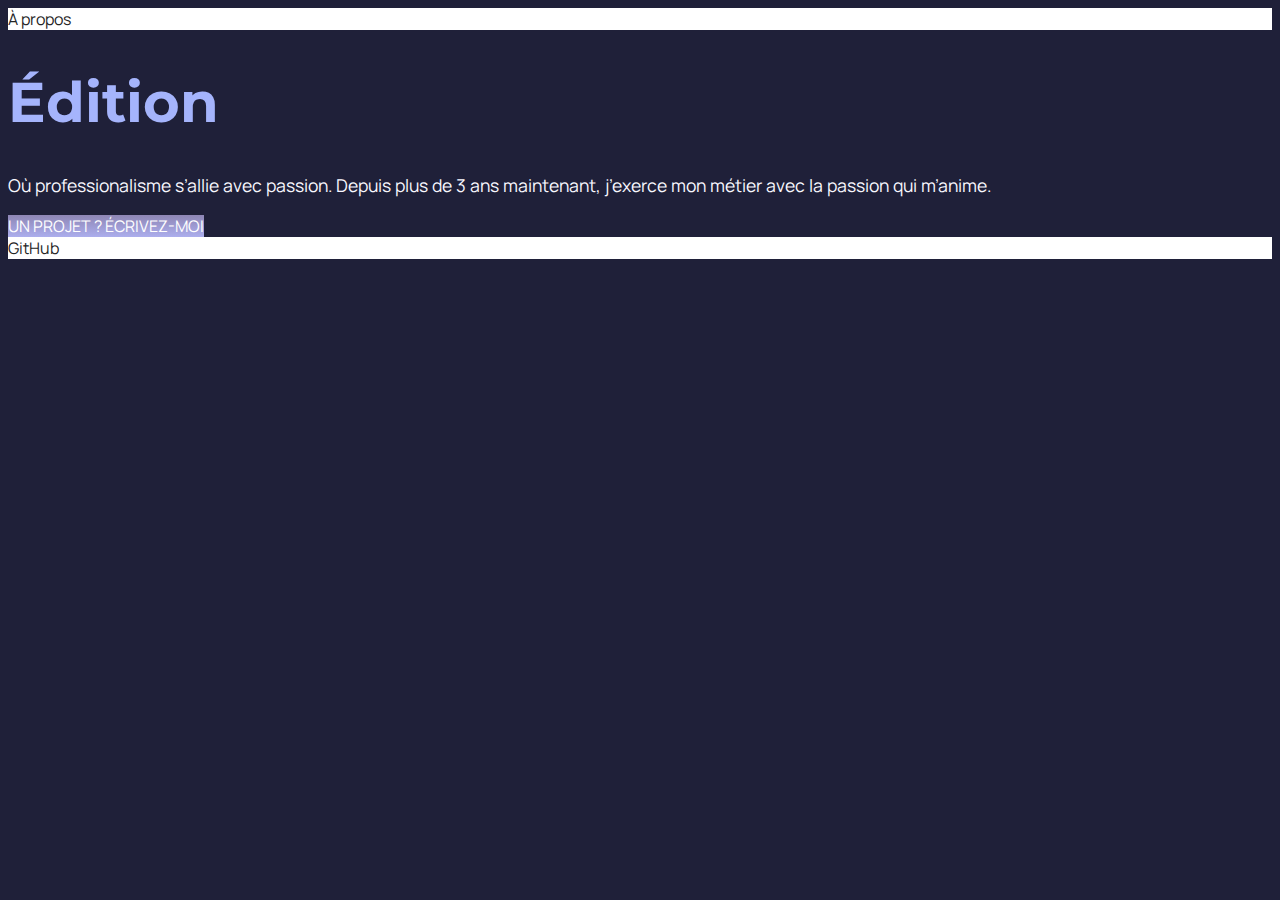
==== index.html @ 4eba6947 "ajout couleurs" ====
<!DOCTYPE html>
<html lang="fr">

<head>
    <meta charset="utf-8">
    <title>Accueil – Salomé Durand</title>
    <link href="style.css" rel="stylesheet">
    <link rel="preconnect" href="https://fonts.googleapis.com">
    <link rel="preconnect" href="https://fonts.gstatic.com" crossorigin>
    <link href="https://fonts.googleapis.com/css2?family=Manrope&family=Montserrat&display=swap" rel="stylesheet">

</head>

<body>
    <div class="entete">
        <a href="interieur/a-propos.html">À propos</a>
    </div>
    <h1>Édition</h1>
    <p>Où professionalisme s’allie avec passion. Depuis plus de 3 ans maintenant, j’exerce mon métier avec la passion
        qui m’anime.</p>

        <div>
            <a href="" class="cta">UN PROJET ? ÉCRIVEZ-MOI</a>
        </div>
        <div class="pied-de-page">

    <a href="https://github.com/" target="_blank">GitHub</a>
    </div>
</body>

</html>
---- style.css ----
body {
    font-family: 'Manrope', sans-serif;
    font-size: 1em;
    background-color: #1f2039;
}

a {
    color: #242424;
    text-decoration: none;
}

em {
    color: #a5b4fc;
    font-style: normal;
}

h1 {
    font-size: 3.5em;
    color: #a5b4fc;
    font-family: 'Montserrat', sans-serif;
}

h2 {
    color: #f9f8ff;
}

p,
li {
    font-size: 1.1em;
    color: #f9f8ff;
}

.entete,
.pied-de-page {
    background-color: white;
}

.cta {
    background: linear-gradient(#8e86b5, #acaeed);
    color: white;
}
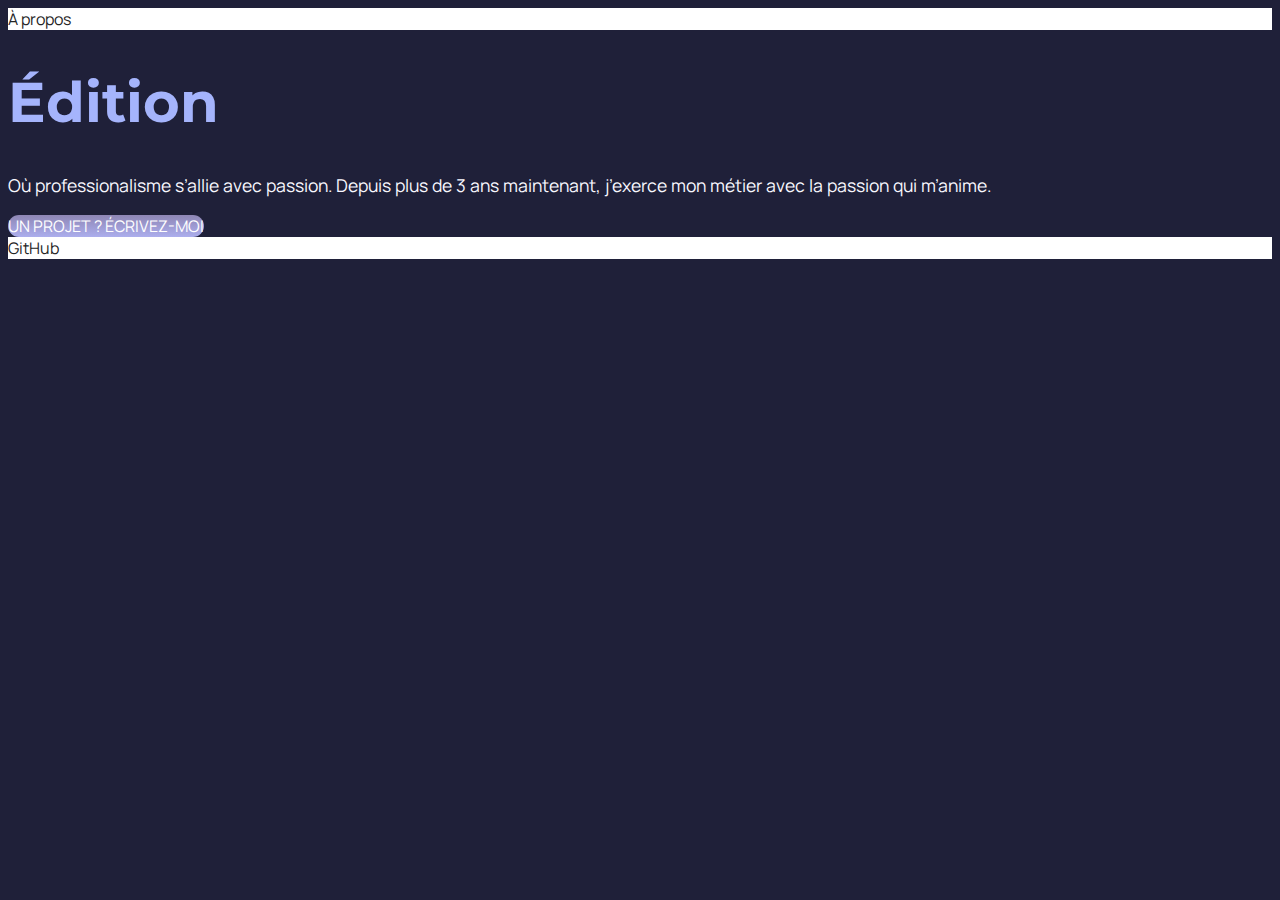
==== commit afdfb4d2: "ajout structure" ====
--- a/index.html
+++ b/index.html
@@ -12,20 +12,25 @@
 </head>
 
 <body>
-    <div class="entete">
-        <a href="interieur/a-propos.html">À propos</a>
-    </div>
-    <h1>Édition</h1>
-    <p>Où professionalisme s’allie avec passion. Depuis plus de 3 ans maintenant, j’exerce mon métier avec la passion
-        qui m’anime.</p>
+    <header>
+        <nav>
+            <a href="interieur/a-propos.html">À propos</a>
+        </nav>
+    </header>
+    <main>
+        <h1>Édition</h1>
+        <p>Où professionalisme s’allie avec passion. Depuis plus de 3 ans maintenant, j’exerce mon métier avec la
+            passion
+            qui m’anime.</p>
 
         <div>
             <a href="" class="cta">UN PROJET ? ÉCRIVEZ-MOI</a>
         </div>
-        <div class="pied-de-page">
+    </main>
+    <footer>
+        <a href="https://github.com/" target="_blank">GitHub</a>
+    </footer>
 
-    <a href="https://github.com/" target="_blank">GitHub</a>
-    </div>
 </body>
 
 </html>--- a/style.css
+++ b/style.css
@@ -30,12 +30,27 @@
     color: #f9f8ff;
 }
 
-.entete,
-.pied-de-page {
+header,
+footer {
     background-color: white;
 }
 
 .cta {
     background: linear-gradient(#8e86b5, #acaeed);
     color: white;
+    border-radius: 50px;
+}
+
+a:hover {
+    text-decoration: underline;
+}
+
+.cta:hover {
+    background: linear-gradient(#696484, #8788ba);
+    text-decoration: none;
+}
+
+.carre-contenu {
+    border-right: 1px solid #8e86b5;
+    border-bottom: 1px solid #8e86b5;
 }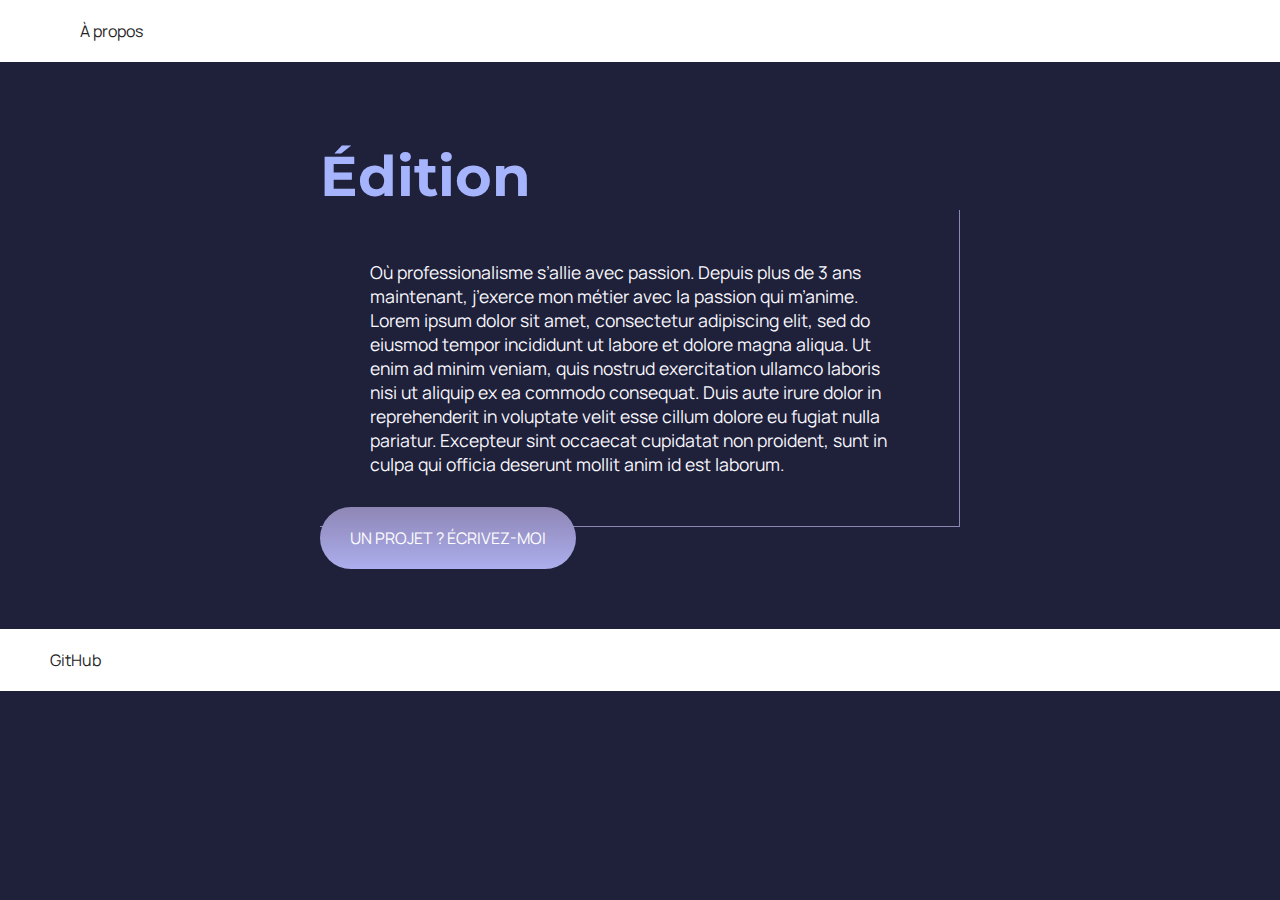
==== commit 3d9dc57f: "finalisation mise en page" ====
--- a/index.html
+++ b/index.html
@@ -18,14 +18,24 @@
         </nav>
     </header>
     <main>
-        <h1>Édition</h1>
-        <p>Où professionalisme s’allie avec passion. Depuis plus de 3 ans maintenant, j’exerce mon métier avec la
-            passion
-            qui m’anime.</p>
+        <section class="accueil-introduction">
 
-        <div>
-            <a href="" class="cta">UN PROJET ? ÉCRIVEZ-MOI</a>
-        </div>
+                <h1>Édition</h1>
+                <div class="carre-contenu">
+                <p>Où professionalisme s’allie avec passion. Depuis plus de 3 ans maintenant, j’exerce mon métier avec
+                    la
+                    passion
+                    qui m’anime.</p>
+                <p>Lorem ipsum dolor sit amet, consectetur adipiscing elit, sed do eiusmod tempor incididunt ut labore
+                    et dolore magna aliqua. Ut enim ad minim veniam, quis nostrud exercitation ullamco laboris nisi ut
+                    aliquip ex ea commodo consequat. Duis aute irure dolor in reprehenderit in voluptate velit esse
+                    cillum dolore eu fugiat nulla pariatur. Excepteur sint occaecat cupidatat non proident, sunt in
+                    culpa qui officia deserunt mollit anim id est laborum.</p>
+            </div>
+            <div>
+                <a href="" class="cta">UN PROJET ? ÉCRIVEZ-MOI</a>
+            </div>
+        </section>
     </main>
     <footer>
         <a href="https://github.com/" target="_blank">GitHub</a>
--- a/style.css
+++ b/style.css
@@ -1,56 +1,92 @@
-body {
+* {
+    margin: 0;
+  }
+  
+  body {
     font-family: 'Manrope', sans-serif;
     font-size: 1em;
     background-color: #1f2039;
-}
-
-a {
+  }
+  
+  a {
     color: #242424;
     text-decoration: none;
-}
-
-em {
-    color: #a5b4fc;
-    font-style: normal;
-}
-
-h1 {
+  }
+  
+  h1 {
     font-size: 3.5em;
     color: #a5b4fc;
     font-family: 'Montserrat', sans-serif;
-}
-
-h2 {
+  }
+  
+  h2 {
     color: #f9f8ff;
-}
-
-p,
-li {
+  }
+  
+  p,
+  li {
     font-size: 1.1em;
     color: #f9f8ff;
-}
-
-header,
-footer {
+  }
+  
+  header,
+  footer {
     background-color: white;
-}
-
-.cta {
+    padding: 20px 50px;
+  }
+  
+  .cta {
     background: linear-gradient(#8e86b5, #acaeed);
     color: white;
     border-radius: 50px;
-}
-
-a:hover {
+    padding: 20px 30px;
+  }
+  
+  a:hover {
     text-decoration: underline;
-}
-
-.cta:hover {
+  }
+  
+  .cta:hover {
     background: linear-gradient(#696484, #8788ba);
     text-decoration: none;
-}
-
-.carre-contenu {
+  }
+  
+  .carre-contenu {
     border-right: 1px solid #8e86b5;
     border-bottom: 1px solid #8e86b5;
-}+    padding: 50px;
+  }
+  
+  .carre-contenu h2 {
+    margin-top: 30px;
+  }
+  
+  .carre-contenu ul {
+    margin-top: 30px;
+  }
+  
+  section {
+    padding: 80px;
+  }
+  
+  .a-propos-main {
+    width: 50%;
+    margin: auto;
+  }
+  
+  footer,
+  nav {
+    display: flex;
+    flex-direction: row;
+    align-items: center;
+    justify-content: space-between;
+  }
+  
+  nav a {
+    margin-left: 30px;
+  }
+  
+  .accueil-introduction {
+    width: 50%;
+    margin: auto;
+  }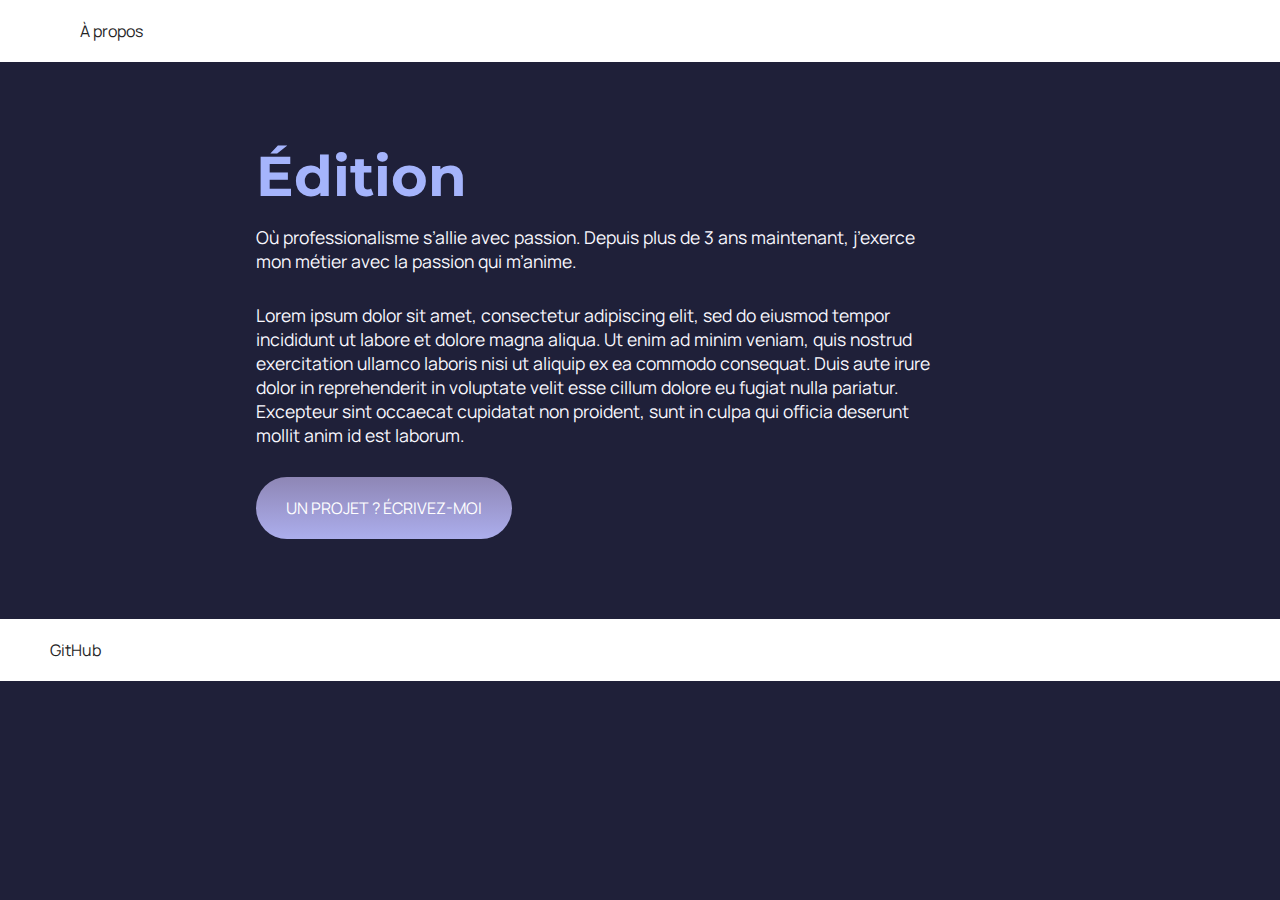
==== commit c2dc798b: "Ajout fichiers par page" ====
--- a/index.html
+++ b/index.html
@@ -4,7 +4,8 @@
 <head>
     <meta charset="utf-8">
     <title>Accueil – Salomé Durand</title>
-    <link href="style.css" rel="stylesheet">
+    <link href="style/style.css" rel="stylesheet" >
+    <link href="style/index.css" rel="stylesheet" >
     <link rel="preconnect" href="https://fonts.googleapis.com">
     <link rel="preconnect" href="https://fonts.gstatic.com" crossorigin>
     <link href="https://fonts.googleapis.com/css2?family=Manrope&family=Montserrat&display=swap" rel="stylesheet">
@@ -14,14 +15,13 @@
 <body>
     <header>
         <nav>
-            <a href="interieur/a-propos.html">À propos</a>
+            <a href="a-propos.html">À propos</a>
         </nav>
     </header>
     <main>
         <section class="accueil-introduction">
-
+            <div>
                 <h1>Édition</h1>
-                <div class="carre-contenu">
                 <p>Où professionalisme s’allie avec passion. Depuis plus de 3 ans maintenant, j’exerce mon métier avec
                     la
                     passion
@@ -31,9 +31,7 @@
                     aliquip ex ea commodo consequat. Duis aute irure dolor in reprehenderit in voluptate velit esse
                     cillum dolore eu fugiat nulla pariatur. Excepteur sint occaecat cupidatat non proident, sunt in
                     culpa qui officia deserunt mollit anim id est laborum.</p>
-            </div>
-            <div>
-                <a href="" class="cta">UN PROJET ? ÉCRIVEZ-MOI</a>
+                    <a href="" class="cta">UN PROJET ? ÉCRIVEZ-MOI</a>
             </div>
         </section>
     </main>
--- a/style/style.css
+++ b/style/style.css
@@ -0,0 +1,69 @@
+* {
+  margin: 0;
+}
+
+body {
+  font-family: 'Manrope', sans-serif;
+  font-size: 1em;
+  background-color: #1f2039;
+}
+
+a {
+  color: #242424;
+  text-decoration: none;
+}
+
+h1 {
+  font-size: 3.5em;
+  color: #a5b4fc;
+  font-family: 'Montserrat', sans-serif;
+}
+
+h2 {
+  color: #f9f8ff;
+}
+
+p,
+li {
+  font-size: 1.1em;
+  color: #f9f8ff;
+}
+
+header,
+footer {
+  background-color: white;
+  padding: 20px 50px;
+}
+
+.cta {
+  display: inline-block;
+  background: linear-gradient(#8e86b5, #acaeed);
+  color: white;
+  border-radius: 50px;
+  padding: 20px 30px;
+}
+
+a:hover {
+  text-decoration: underline;
+}
+
+.cta:hover {
+  background: linear-gradient(#696484, #8788ba);
+  text-decoration: none;
+}
+
+section {
+  padding: 80px;
+}
+
+footer,
+nav {
+  display: flex;
+  flex-direction: row;
+  align-items: center;
+  justify-content: space-between;
+}
+
+nav a {
+  margin-left: 30px;
+}
--- a/style/index.css
+++ b/style/index.css
@@ -0,0 +1,19 @@
+.accueil-introduction {
+  display: flex;
+  flex-direction: row;
+  width: 60%;
+  align-items: flex-start;
+  margin: auto;
+}
+
+.accueil-introduction h1 {
+  margin-bottom: 15px;
+}
+
+.accueil-introduction p {
+  margin-bottom: 30px;
+}
+
+.accueil-introduction div {
+  padding-right: 80px;
+}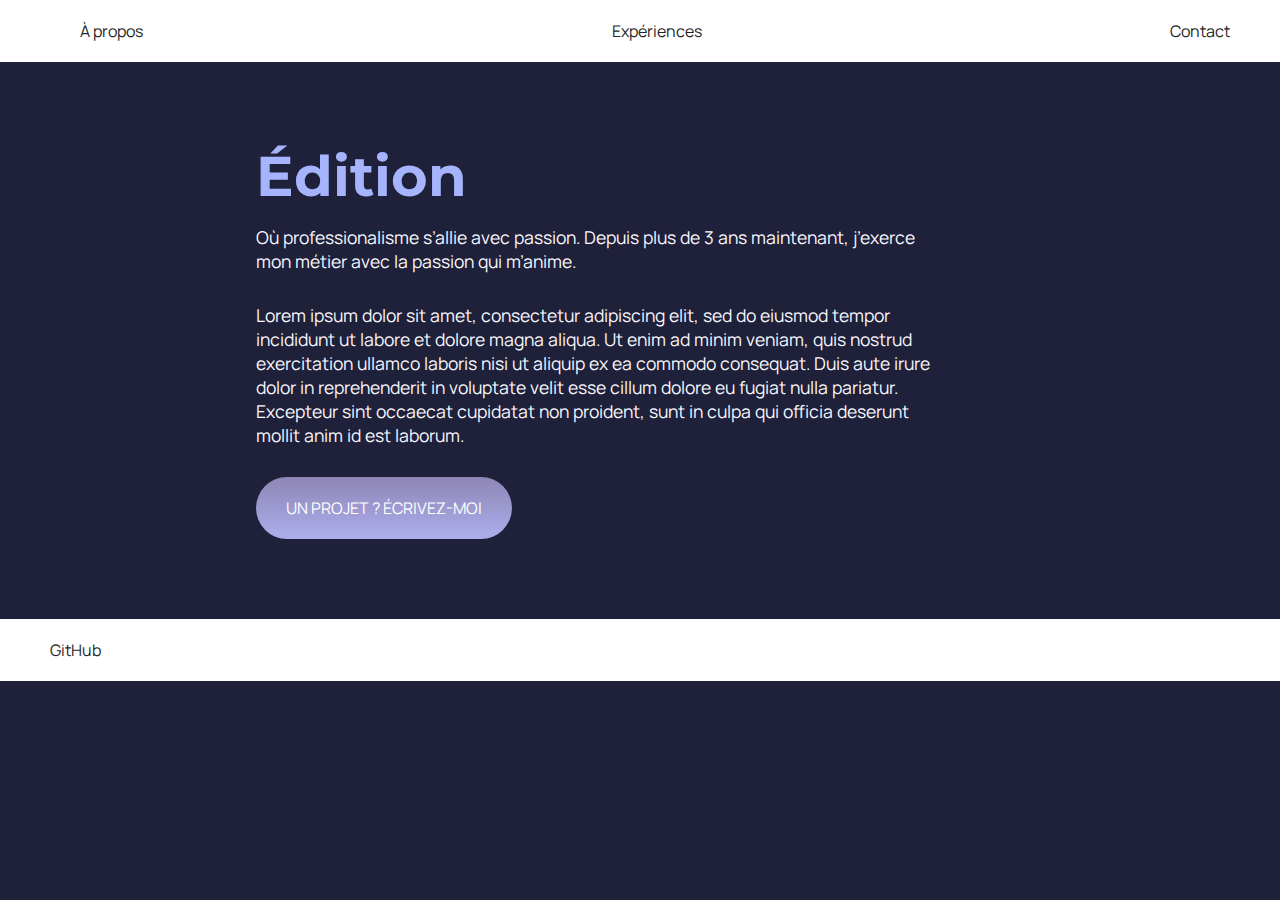
==== commit cffb9914: "Ajout pages" ====
--- a/index.html
+++ b/index.html
@@ -16,6 +16,8 @@
     <header>
         <nav>
             <a href="a-propos.html">À propos</a>
+            <a href="">Expériences</a>
+            <a href="">Contact</a>
         </nav>
     </header>
     <main>
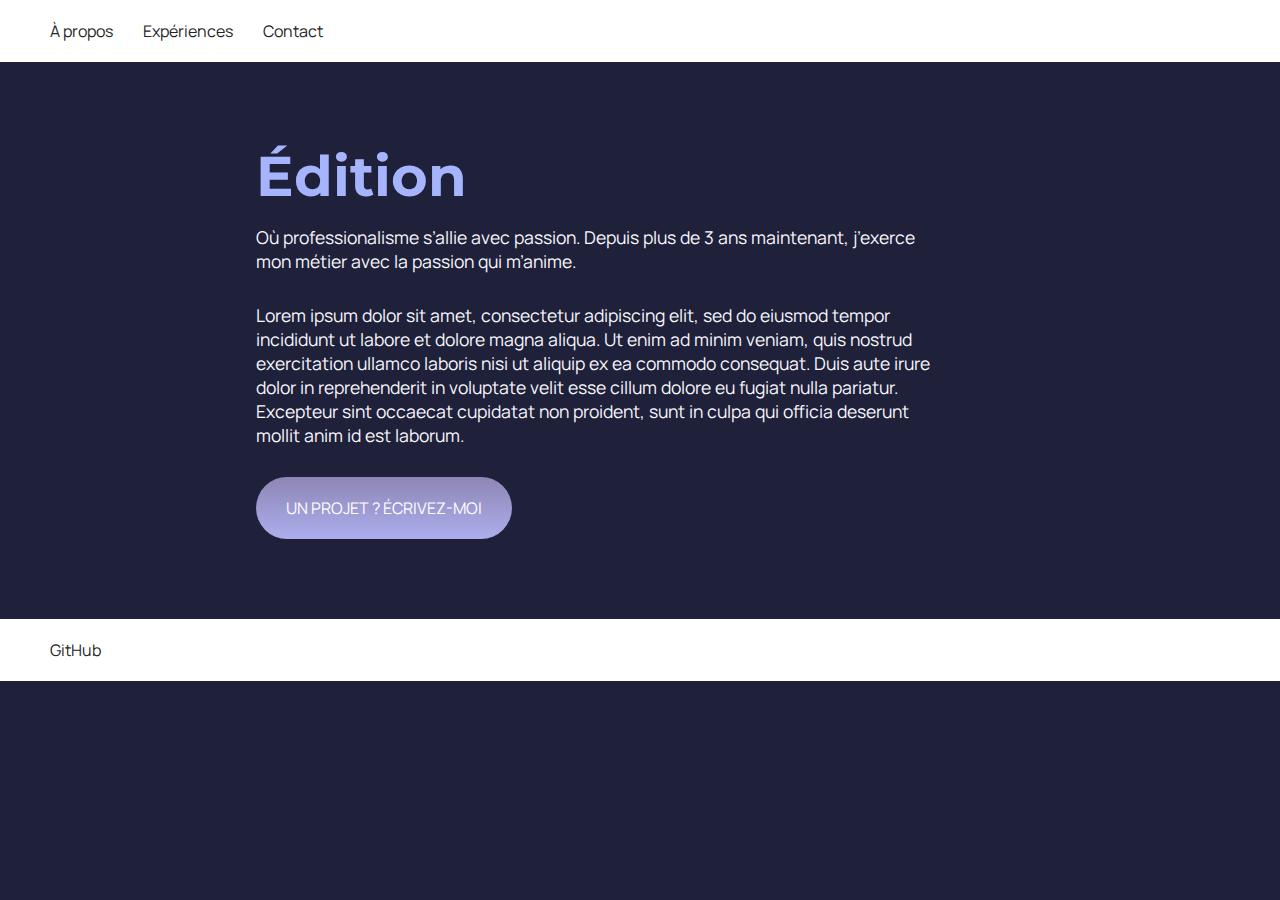
==== commit a9b76c1e: "Ajout nouvelles pages avec liens dans nav" ====
--- a/index.html
+++ b/index.html
@@ -16,8 +16,8 @@
     <header>
         <nav>
             <a href="a-propos.html">À propos</a>
-            <a href="">Expériences</a>
-            <a href="">Contact</a>
+            <a href="experiences.html">Expériences</a>
+            <a href="contact.html">Contact</a>
         </nav>
     </header>
     <main>
--- a/style/style.css
+++ b/style/style.css
@@ -33,6 +33,7 @@
 footer {
   background-color: white;
   padding: 20px 50px;
+  display: flex;
 }
 
 .cta {
@@ -60,10 +61,8 @@
 nav {
   display: flex;
   flex-direction: row;
-  align-items: center;
-  justify-content: space-between;
 }
 
 nav a {
-  margin-left: 30px;
-}
+  margin-right: 30px;
+}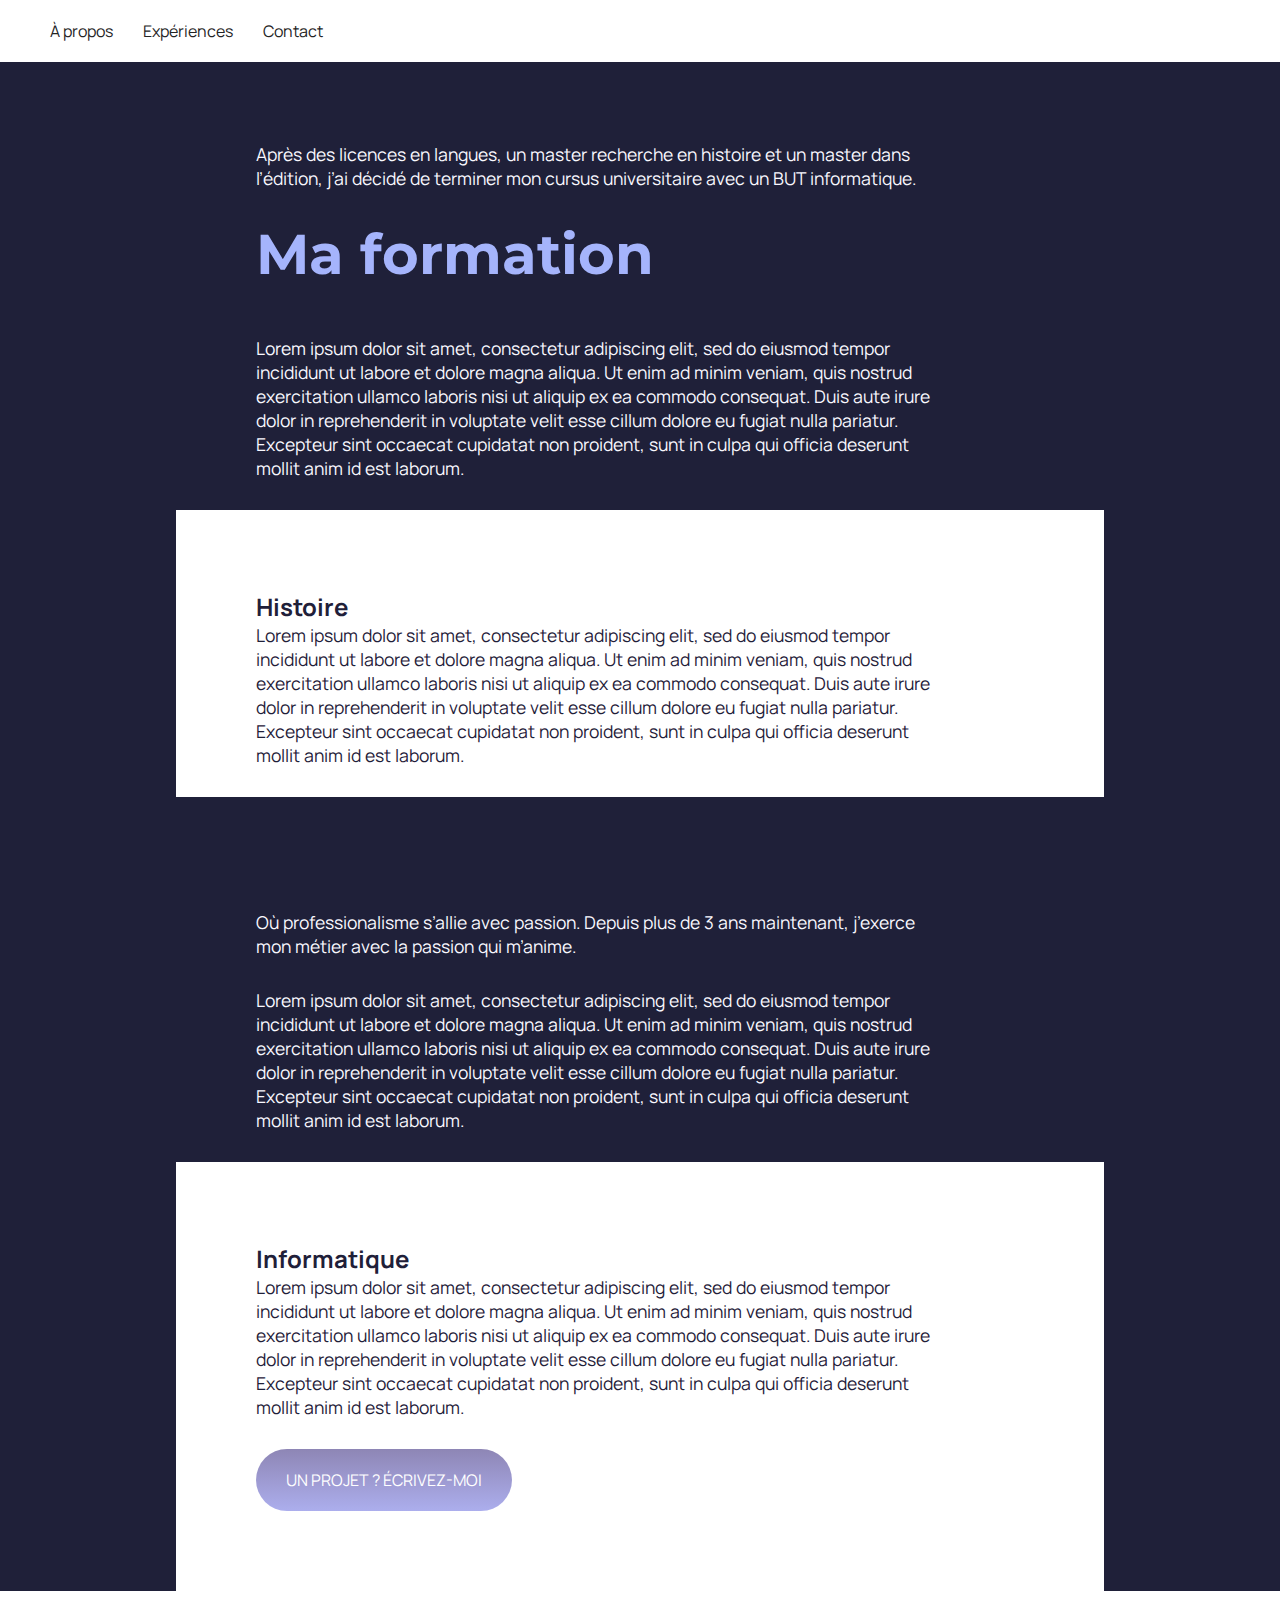
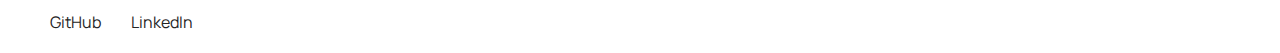
==== commit f034e59a: "ajout contenu" ====
--- a/index.html
+++ b/index.html
@@ -4,8 +4,8 @@
 <head>
     <meta charset="utf-8">
     <title>Accueil – Salomé Durand</title>
-    <link href="style/style.css" rel="stylesheet" >
-    <link href="style/index.css" rel="stylesheet" >
+    <link href="style/style.css" rel="stylesheet">
+    <link href="style/index.css" rel="stylesheet">
     <link rel="preconnect" href="https://fonts.googleapis.com">
     <link rel="preconnect" href="https://fonts.gstatic.com" crossorigin>
     <link href="https://fonts.googleapis.com/css2?family=Manrope&family=Montserrat&display=swap" rel="stylesheet">
@@ -21,9 +21,37 @@
         </nav>
     </header>
     <main>
-        <section class="accueil-introduction">
+        <section>
             <div>
-                <h1>Édition</h1>
+                <p>Après des licences en langues, un master recherche en histoire et un master dans l’édition, j’ai
+                    décidé de terminer mon cursus
+                    universitaire avec un BUT informatique.
+                </p>
+
+                <h1>Ma formation</h1>
+                <h2>Langues</h2>
+                <p>Lorem ipsum dolor sit amet, consectetur adipiscing elit, sed do eiusmod tempor incididunt ut labore
+                    et dolore magna aliqua. Ut enim ad minim veniam, quis nostrud exercitation ullamco laboris nisi ut
+                    aliquip ex ea commodo consequat. Duis aute irure dolor in reprehenderit in voluptate velit esse
+                    cillum dolore eu fugiat nulla pariatur. Excepteur sint occaecat cupidatat non proident, sunt in
+                    culpa qui officia deserunt mollit anim id est laborum.</p>
+            </div>
+        </section>
+
+        <section>
+            <div>
+            <h2>Histoire</h2>
+            <p>Lorem ipsum dolor sit amet, consectetur adipiscing elit, sed do eiusmod tempor incididunt ut labore
+                et dolore magna aliqua. Ut enim ad minim veniam, quis nostrud exercitation ullamco laboris nisi ut
+                aliquip ex ea commodo consequat. Duis aute irure dolor in reprehenderit in voluptate velit esse
+                cillum dolore eu fugiat nulla pariatur. Excepteur sint occaecat cupidatat non proident, sunt in
+                culpa qui officia deserunt mollit anim id est laborum.</p>
+            </div>
+        </section>
+        
+        <section>
+            <div>
+                <h2>Édition</h2>
                 <p>Où professionalisme s’allie avec passion. Depuis plus de 3 ans maintenant, j’exerce mon métier avec
                     la
                     passion
@@ -33,12 +61,24 @@
                     aliquip ex ea commodo consequat. Duis aute irure dolor in reprehenderit in voluptate velit esse
                     cillum dolore eu fugiat nulla pariatur. Excepteur sint occaecat cupidatat non proident, sunt in
                     culpa qui officia deserunt mollit anim id est laborum.</p>
-                    <a href="" class="cta">UN PROJET ? ÉCRIVEZ-MOI</a>
+            </div>
+        </section>
+        
+        <section>
+            <div>
+                <h2>Informatique</h2>
+                <p>Lorem ipsum dolor sit amet, consectetur adipiscing elit, sed do eiusmod tempor incididunt ut labore
+                    et dolore magna aliqua. Ut enim ad minim veniam, quis nostrud exercitation ullamco laboris nisi ut
+                    aliquip ex ea commodo consequat. Duis aute irure dolor in reprehenderit in voluptate velit esse
+                    cillum dolore eu fugiat nulla pariatur. Excepteur sint occaecat cupidatat non proident, sunt in
+                    culpa qui officia deserunt mollit anim id est laborum.</p>
+                <a href="" class="cta">UN PROJET ? ÉCRIVEZ-MOI</a>
             </div>
         </section>
     </main>
     <footer>
         <a href="https://github.com/" target="_blank">GitHub</a>
+        <a href="https://www.linkedin.com/in/salomé-durand-4a7022115/" target="_blank">LinkedIn</a>
     </footer>
 
 </body>
--- a/style/style.css
+++ b/style/style.css
@@ -54,7 +54,22 @@
 }
 
 section {
-  padding: 80px;
+  padding-left: 80px;
+  padding-right: 80px;
+  padding-bottom: 0px;
+  padding-top: 80px;
+}
+
+section:last-of-type{
+  padding-bottom: 80px;
+}
+
+section:nth-child(even){
+  background-color: white;
+}
+
+section:nth-child(even) p, h2 {
+  color: #1f2039;
 }
 
 footer,
@@ -63,6 +78,6 @@
   flex-direction: row;
 }
 
-nav a {
+footer a, nav a {
   margin-right: 30px;
 }--- a/style/index.css
+++ b/style/index.css
@@ -1,4 +1,14 @@
-.accueil-introduction {
+body {
+  height: 100vh;
+  display: flex;
+  flex-direction: column;
+}
+
+main {
+  flex: 1;
+}
+
+section {
   display: flex;
   flex-direction: row;
   width: 60%;
@@ -6,14 +16,14 @@
   margin: auto;
 }
 
-.accueil-introduction h1 {
+section h1 {
   margin-bottom: 15px;
 }
 
-.accueil-introduction p {
+section p {
   margin-bottom: 30px;
 }
 
-.accueil-introduction div {
+section div {
   padding-right: 80px;
 }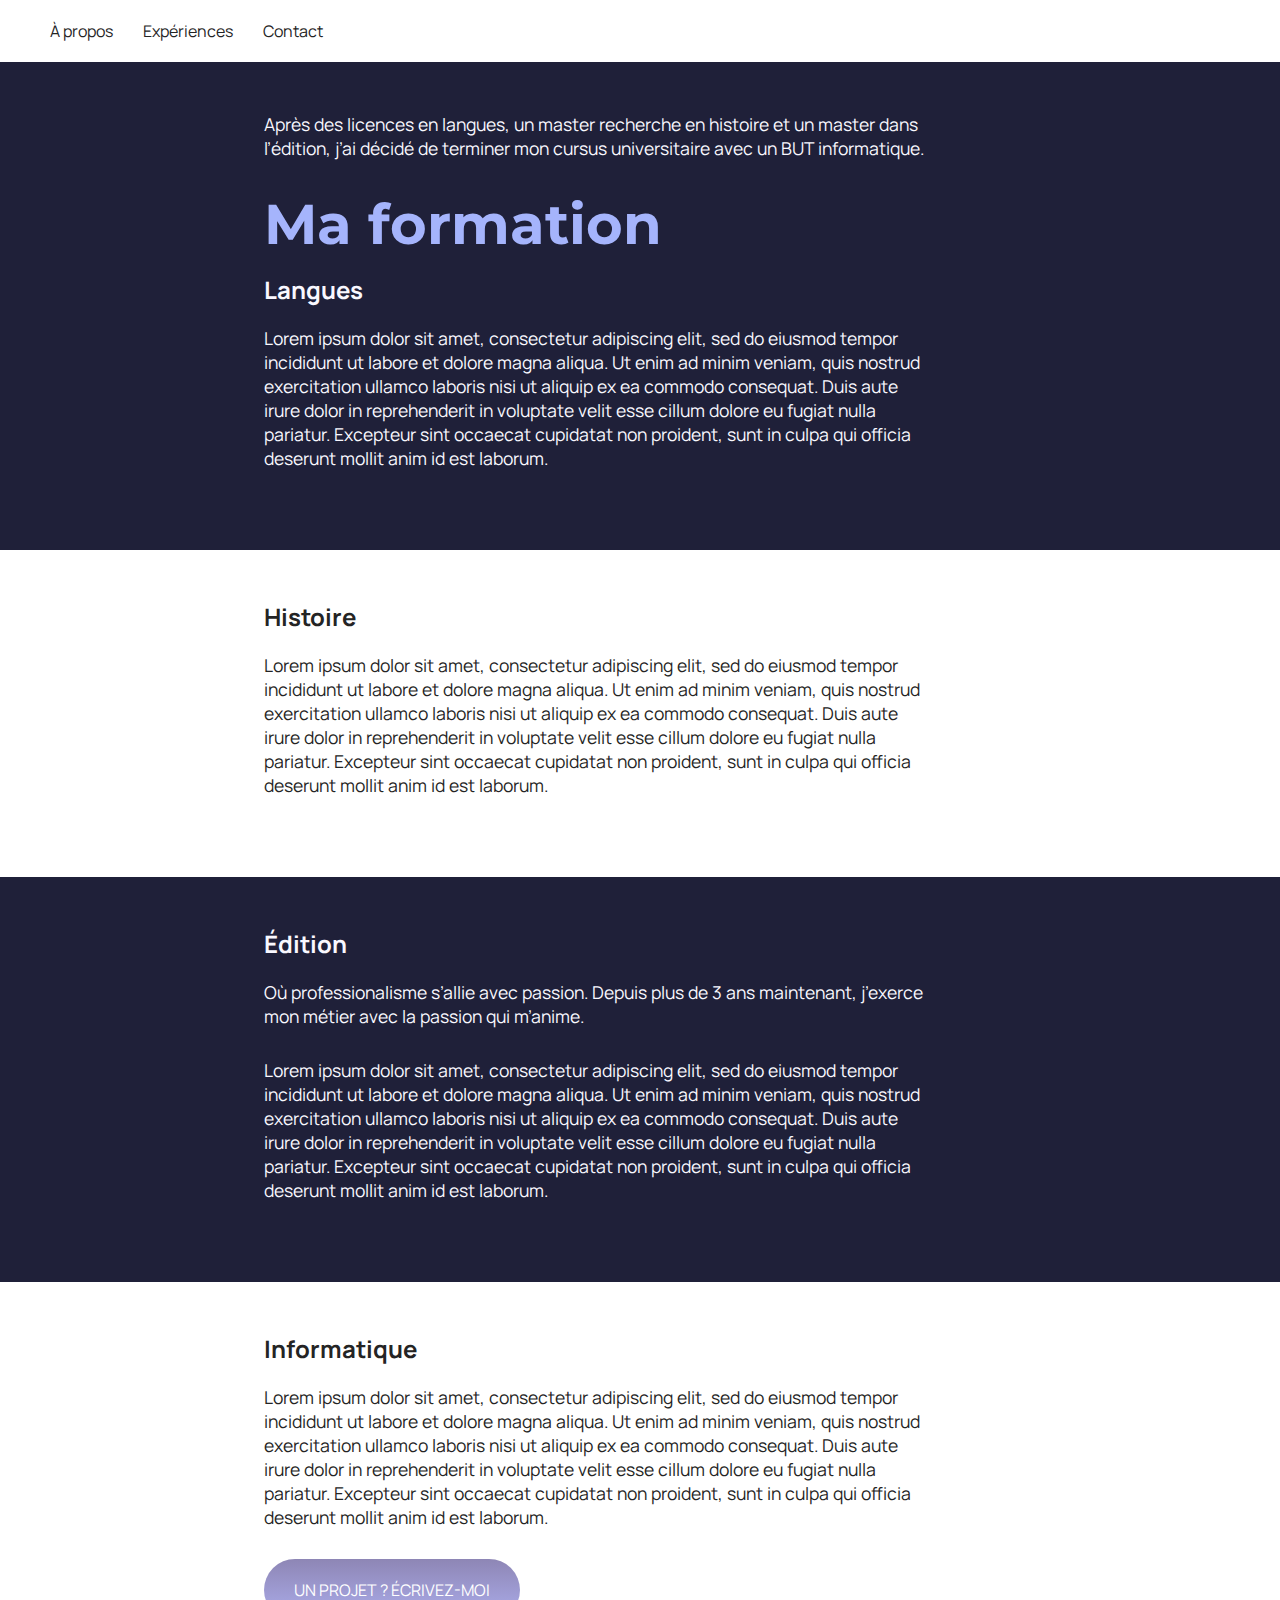
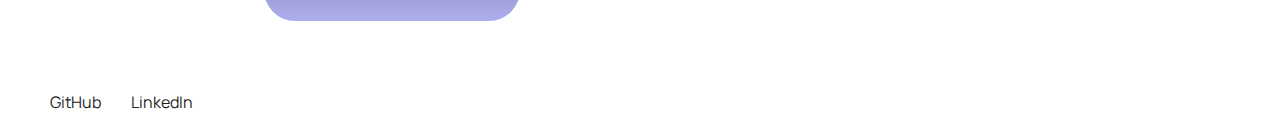
==== commit fe69f69a: "ajout bande de couleur selon section" ====
--- a/index.html
+++ b/index.html
@@ -40,15 +40,15 @@
 
         <section>
             <div>
-            <h2>Histoire</h2>
-            <p>Lorem ipsum dolor sit amet, consectetur adipiscing elit, sed do eiusmod tempor incididunt ut labore
-                et dolore magna aliqua. Ut enim ad minim veniam, quis nostrud exercitation ullamco laboris nisi ut
-                aliquip ex ea commodo consequat. Duis aute irure dolor in reprehenderit in voluptate velit esse
-                cillum dolore eu fugiat nulla pariatur. Excepteur sint occaecat cupidatat non proident, sunt in
-                culpa qui officia deserunt mollit anim id est laborum.</p>
+                <h2>Histoire</h2>
+                <p>Lorem ipsum dolor sit amet, consectetur adipiscing elit, sed do eiusmod tempor incididunt ut labore
+                    et dolore magna aliqua. Ut enim ad minim veniam, quis nostrud exercitation ullamco laboris nisi ut
+                    aliquip ex ea commodo consequat. Duis aute irure dolor in reprehenderit in voluptate velit esse
+                    cillum dolore eu fugiat nulla pariatur. Excepteur sint occaecat cupidatat non proident, sunt in
+                    culpa qui officia deserunt mollit anim id est laborum.</p>
             </div>
         </section>
-        
+
         <section>
             <div>
                 <h2>Édition</h2>
@@ -63,7 +63,7 @@
                     culpa qui officia deserunt mollit anim id est laborum.</p>
             </div>
         </section>
-        
+
         <section>
             <div>
                 <h2>Informatique</h2>
@@ -72,8 +72,8 @@
                     aliquip ex ea commodo consequat. Duis aute irure dolor in reprehenderit in voluptate velit esse
                     cillum dolore eu fugiat nulla pariatur. Excepteur sint occaecat cupidatat non proident, sunt in
                     culpa qui officia deserunt mollit anim id est laborum.</p>
-                <a href="" class="cta">UN PROJET ? ÉCRIVEZ-MOI</a>
-            </div>
+                    <a href="" class="cta">UN PROJET ? ÉCRIVEZ-MOI</a>
+                </div>
         </section>
     </main>
     <footer>
--- a/style/style.css
+++ b/style/style.css
@@ -54,22 +54,39 @@
 }
 
 section {
+  display: flex;
+  justify-content: center;
+  margin: auto;
   padding-left: 80px;
   padding-right: 80px;
-  padding-bottom: 0px;
-  padding-top: 80px;
+  padding-bottom: 50px;
+  padding-top: 50px;
 }
 
-section:last-of-type{
-  padding-bottom: 80px;
+section h1 {
+  margin-bottom: 15px;
 }
 
-section:nth-child(even){
+section h2 {
+  margin-bottom: 20px;
+}
+
+section p {
+  margin-bottom: 30px;
+}
+
+section div {
+  padding-right: 80px;
+  width: 60%;
+}
+
+section:nth-child(even) {
   background-color: white;
 }
 
-section:nth-child(even) p, h2 {
-  color: #1f2039;
+section:nth-child(even) h2,
+section:nth-child(even) p {
+  color: #242424;
 }
 
 footer,
@@ -78,6 +95,7 @@
   flex-direction: row;
 }
 
-footer a, nav a {
+footer a,
+nav a {
   margin-right: 30px;
 }--- a/style/index.css
+++ b/style/index.css
@@ -6,24 +6,4 @@
 
 main {
   flex: 1;
-}
-
-section {
-  display: flex;
-  flex-direction: row;
-  width: 60%;
-  align-items: flex-start;
-  margin: auto;
-}
-
-section h1 {
-  margin-bottom: 15px;
-}
-
-section p {
-  margin-bottom: 30px;
-}
-
-section div {
-  padding-right: 80px;
 }